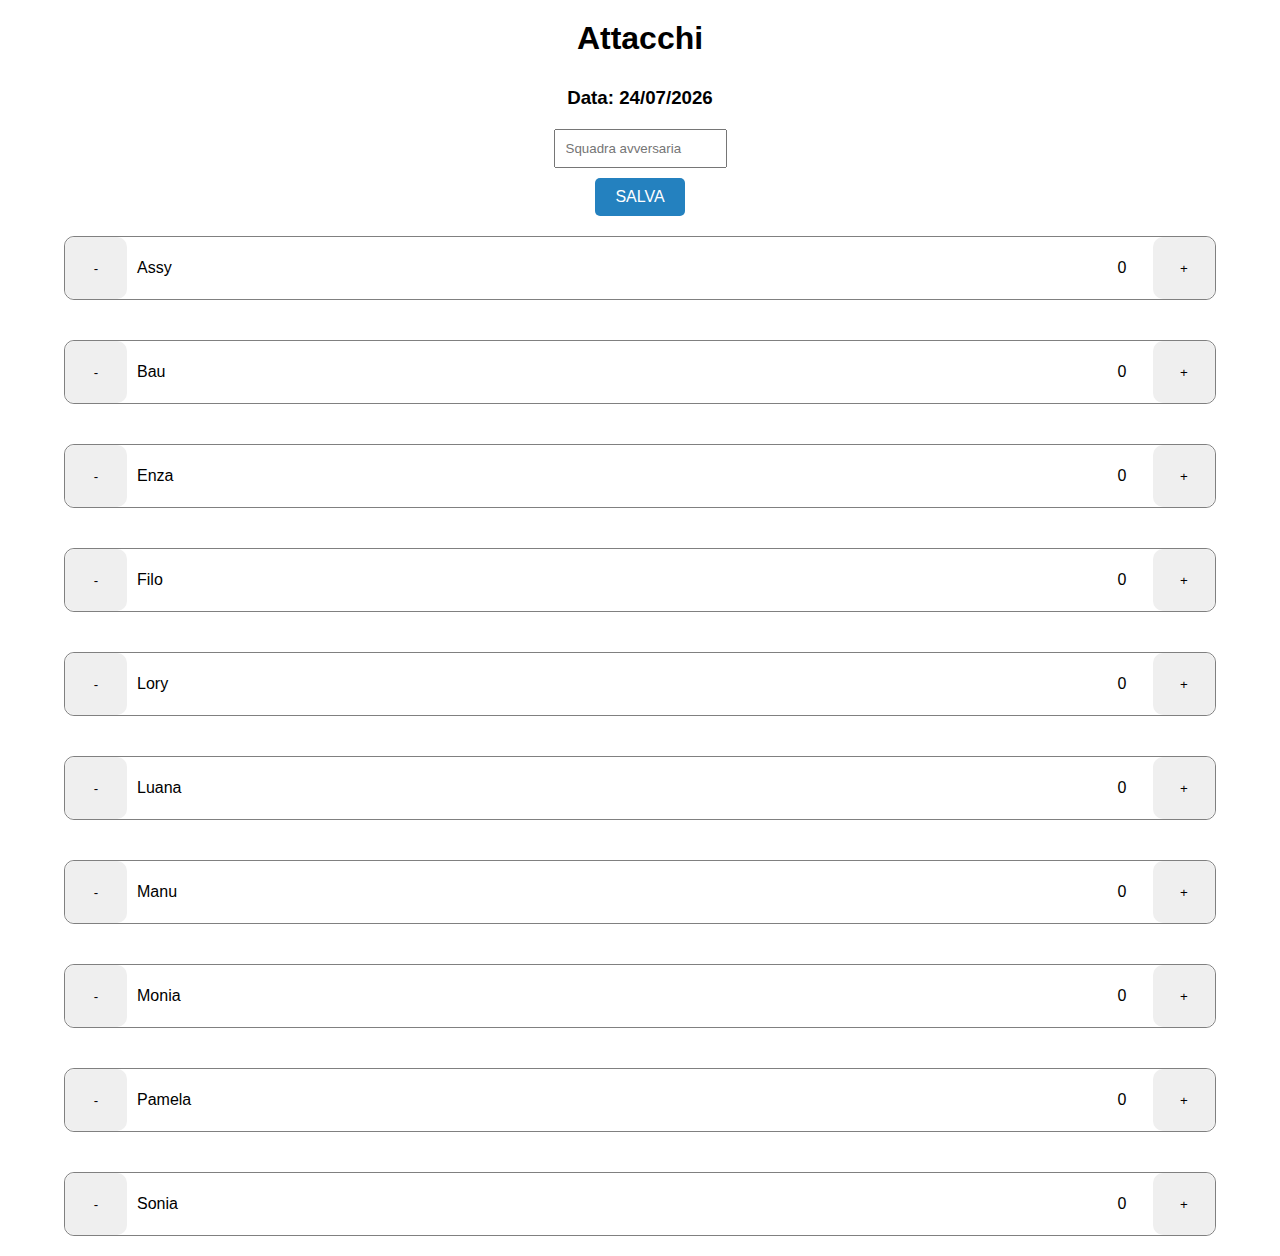
==== index.html @ 9defe15a "inizializite" ====
<!DOCTYPE html>
<html lang="en">

<head>
    <meta charset="UTF-8">
    <meta name="viewport" content="width=device-width, initial-scale=1.0">
    <link rel="stylesheet" href="style.css">
    <title>Scout</title>
</head>

<body>
    <h1>Attacchi</h1>
    <h3 class="date">Data: </h3>
    <input type="text" placeholder="Squadra avversaria" class="opp">

    <button class="save">SALVA</button>

    <script src="app.js"></script>
</body>

</html>
---- style.css ----
* {
    margin: 0;
    padding: 0;
    box-sizing: border-box;
    font-family: 'Helvetica', sans-serif;
}

body {
    display: flex;
    align-items: center;
    justify-content: flex-start;
    flex-direction: column;
}

h1 {
    padding: 20px;
}

h3 {
    padding: 10px;
}

.opp {
    padding: 10px;
    margin: 10px;
}

.player {
    margin: 20px;
    width: 90%;
    height: 4rem;
    display: flex;
    align-items: center;
    justify-content: center;
    border: solid 1px gray;
    border-radius: 10px;
}

.player button {
    border: none;
    height: 100%;
    aspect-ratio: 1/1;
    border-radius: 10px;
}

.player .name {
    width: 100%;
    text-indent: 10px;
}

.player .points {
    height: 100%;
    aspect-ratio: 1/1;
    display: flex;
    align-items: center;
    justify-content: center;
}

.save {
    display: flex;
    justify-content: center;
    align-items: center;

    background-color: #2481bf;
    /* Blueish color */
    color: #fff;
    /* White text color */
    padding: 10px 20px;
    /* Adjust padding as needed */
    font-size: 16px;
    /* Adjust font size as needed */
    border: none;
    border-radius: 5px;
    /* Adds a slight border radius for a rounded look */
    cursor: pointer;
    transition: background-color 0.3s ease;
    /* Smooth transition effect on hover */
}

.save:hover {
    background-color: #1b679a;
    /* Darker blueish color on hover */
}
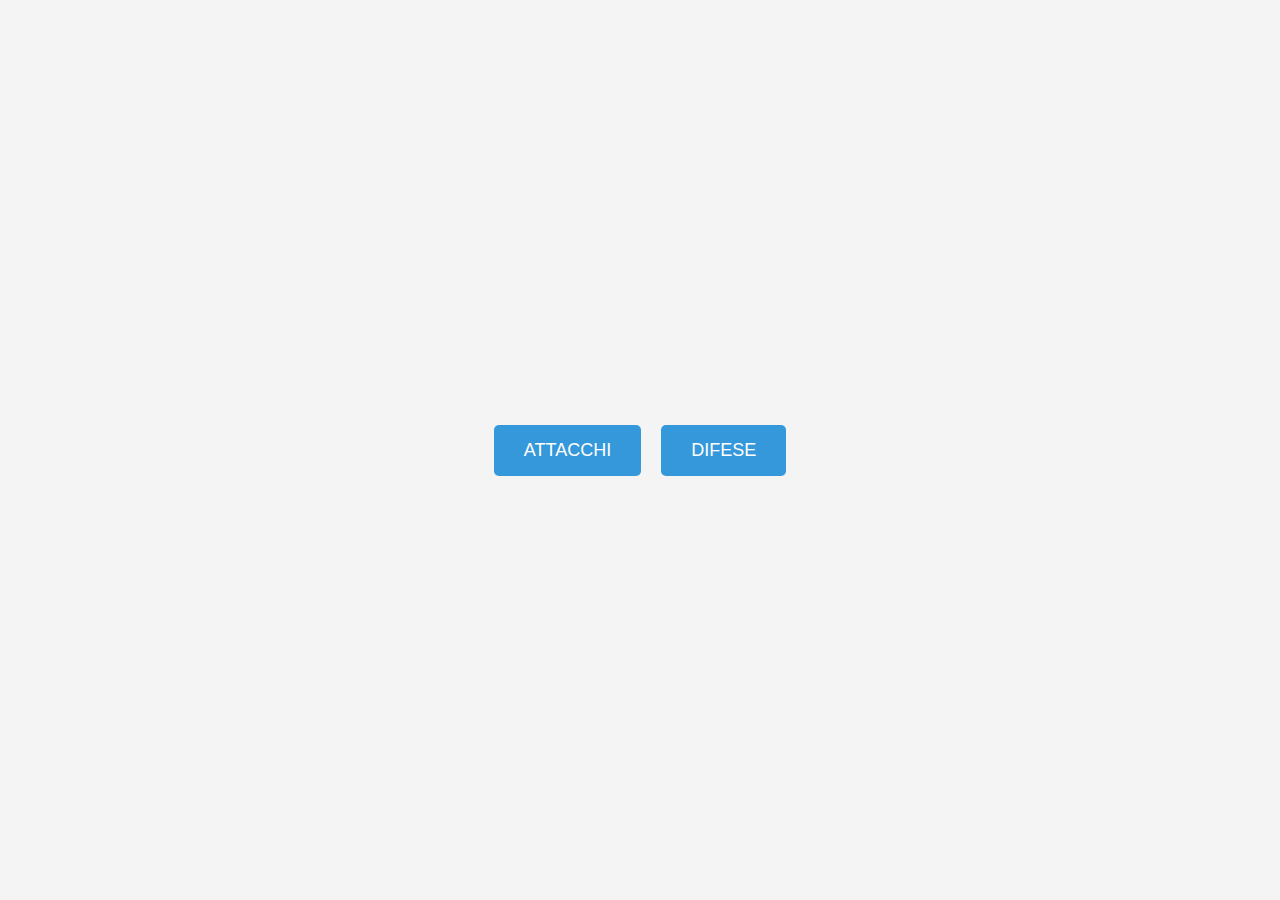
==== commit d7718dbe: "END OF PROJECT" ====
--- a/index.html
+++ b/index.html
@@ -4,18 +4,13 @@
 <head>
     <meta charset="UTF-8">
     <meta name="viewport" content="width=device-width, initial-scale=1.0">
-    <link rel="stylesheet" href="style.css">
-    <title>Scout</title>
+    <link rel="stylesheet" href="index.css">
+    <title>SCOUT</title>
 </head>
 
 <body>
-    <h1>Attacchi</h1>
-    <h3 class="date">Data: </h3>
-    <input type="text" placeholder="Squadra avversaria" class="opp">
-
-    <button class="save">SALVA</button>
-
-    <script src="app.js"></script>
+    <a href="attacchi.html"><button>ATTACCHI</button></a>
+    <a href="difese.html"><button>DIFESE</button></a>
 </body>
 
 </html>--- a/index.css
+++ b/index.css
@@ -0,0 +1,26 @@
+body {
+    font-family: Arial, sans-serif;
+    background-color: #f4f4f4;
+    margin: 0;
+    padding: 0;
+    display: flex;
+    justify-content: center;
+    align-items: center;
+    height: 100vh;
+}
+
+button {
+    background-color: #3498db;
+    color: #fff;
+    padding: 15px 30px;
+    font-size: 18px;
+    border: none;
+    border-radius: 5px;
+    margin: 10px;
+    cursor: pointer;
+    transition: background-color 0.3s ease;
+}
+
+button:hover {
+    background-color: #2980b9;
+}